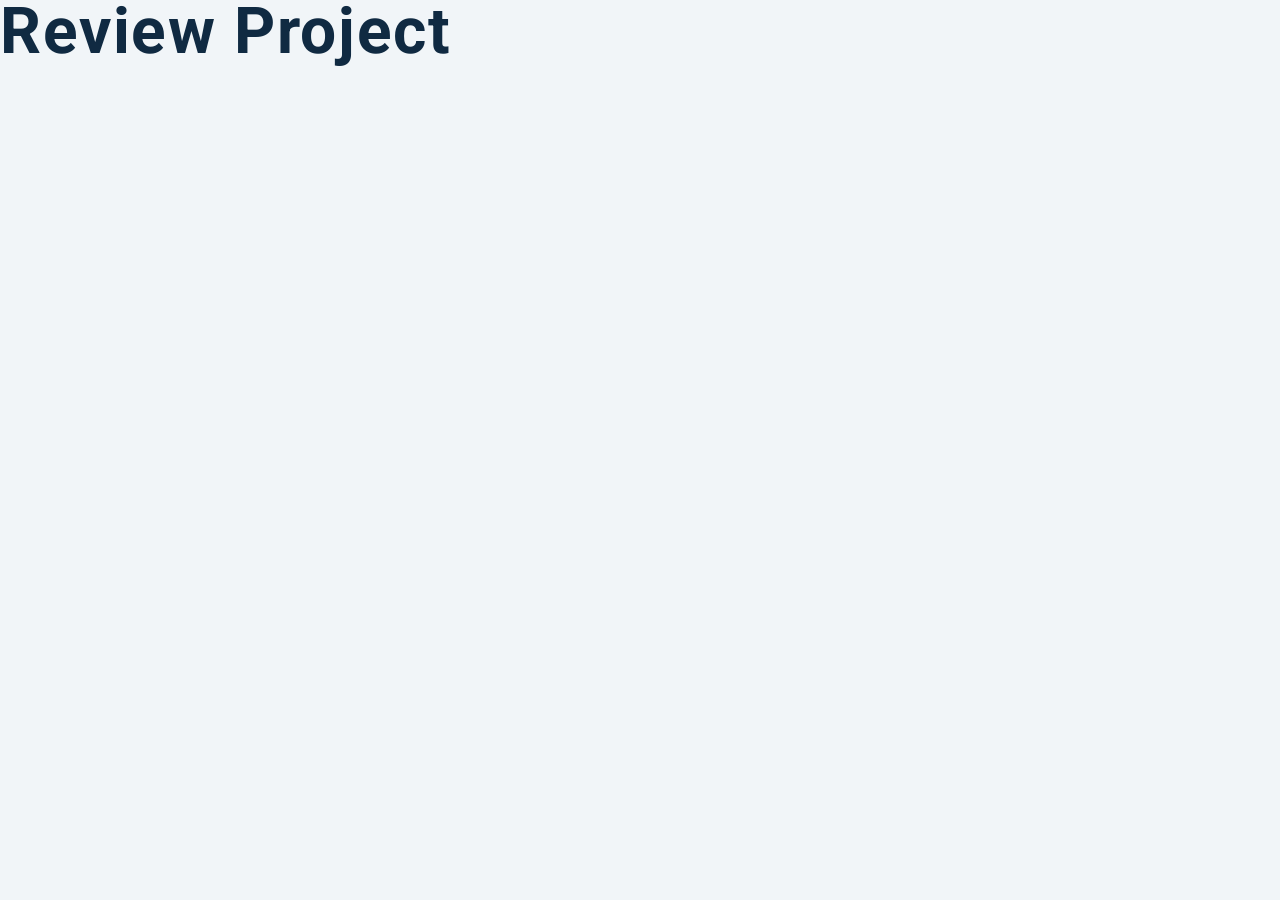
==== 03-reviews/index.html @ 64cb8d6f "added reiews project" ====
<!DOCTYPE html>
<html lang="en">
  <head>
    <meta charset="UTF-8" />
    <meta name="viewport" content="width=device-width, initial-scale=1.0" />
    <title>Starter</title>
    <!-- font-awesome -->
    <link
      rel="stylesheet"
      href="https://cdnjs.cloudflare.com/ajax/libs/font-awesome/5.14.0/css/all.min.css"
    />

    <!-- styles -->
    <link rel="stylesheet" href="styles.css" />
  </head>
  <body>
    <h1>review project</h1>
    <!-- javascript -->
    <script src="app.js"></script>
  </body>
</html>
---- 03-reviews/styles.css ----
/*
=============== 
Fonts
===============
*/
@import url("https://fonts.googleapis.com/css?family=Open+Sans|Roboto:400,700&display=swap");

/*
=============== 
Variables
===============
*/

:root {
  /* dark shades of primary color*/
  --clr-primary-1: hsl(205, 86%, 17%);
  --clr-primary-2: hsl(205, 77%, 27%);
  --clr-primary-3: hsl(205, 72%, 37%);
  --clr-primary-4: hsl(205, 63%, 48%);
  /* primary/main color */
  --clr-primary-5: hsl(205, 78%, 60%);
  /* lighter shades of primary color */
  --clr-primary-6: hsl(205, 89%, 70%);
  --clr-primary-7: hsl(205, 90%, 76%);
  --clr-primary-8: hsl(205, 86%, 81%);
  --clr-primary-9: hsl(205, 90%, 88%);
  --clr-primary-10: hsl(205, 100%, 96%);
  /* darkest grey - used for headings */
  --clr-grey-1: hsl(209, 61%, 16%);
  --clr-grey-2: hsl(211, 39%, 23%);
  --clr-grey-3: hsl(209, 34%, 30%);
  --clr-grey-4: hsl(209, 28%, 39%);
  /* grey used for paragraphs */
  --clr-grey-5: hsl(210, 22%, 49%);
  --clr-grey-6: hsl(209, 23%, 60%);
  --clr-grey-7: hsl(211, 27%, 70%);
  --clr-grey-8: hsl(210, 31%, 80%);
  --clr-grey-9: hsl(212, 33%, 89%);
  --clr-grey-10: hsl(210, 36%, 96%);
  --clr-white: #fff;
  --clr-red-dark: hsl(360, 67%, 44%);
  --clr-red-light: hsl(360, 71%, 66%);
  --clr-green-dark: hsl(125, 67%, 44%);
  --clr-green-light: hsl(125, 71%, 66%);
  --clr-black: #222;
  --ff-primary: "Roboto", sans-serif;
  --ff-secondary: "Open Sans", sans-serif;
  --transition: all 0.3s linear;
  --spacing: 0.1rem;
  --radius: 0.25rem;
  --light-shadow: 0 5px 15px rgba(0, 0, 0, 0.1);
  --dark-shadow: 0 5px 15px rgba(0, 0, 0, 0.2);
  --max-width: 1170px;
  --fixed-width: 620px;
}
/*
=============== 
Global Styles
===============
*/

*,
::after,
::before {
  margin: 0;
  padding: 0;
  box-sizing: border-box;
}
body {
  font-family: var(--ff-secondary);
  background: var(--clr-grey-10);
  color: var(--clr-grey-1);
  line-height: 1.5;
  font-size: 0.875rem;
}
ul {
  list-style-type: none;
}
a {
  text-decoration: none;
}
h1,
h2,
h3,
h4 {
  letter-spacing: var(--spacing);
  text-transform: capitalize;
  line-height: 1.25;
  margin-bottom: 0.75rem;
  font-family: var(--ff-primary);
}
h1 {
  font-size: 3rem;
}
h2 {
  font-size: 2rem;
}
h3 {
  font-size: 1.25rem;
}
h4 {
  font-size: 0.875rem;
}
p {
  margin-bottom: 1.25rem;
  color: var(--clr-grey-5);
}
@media screen and (min-width: 800px) {
  h1 {
    font-size: 4rem;
  }
  h2 {
    font-size: 2.5rem;
  }
  h3 {
    font-size: 1.75rem;
  }
  h4 {
    font-size: 1rem;
  }
  body {
    font-size: 1rem;
  }
  h1,
  h2,
  h3,
  h4 {
    line-height: 1;
  }
}
/*  global classes */

/* section */
.section {
  padding: 5rem 0;
}

.section-center {
  width: 90vw;
  margin: 0 auto;
  max-width: 1170px;
}
@media screen and (min-width: 992px) {
  .section-center {
    width: 95vw;
  }
}
main {
  min-height: 100vh;
  display: grid;
  place-items: center;
}

/*
=============== 
Reviews
===============
*/
main {
  min-height: 100vh;
  display: grid;
  place-items: center;
}
.title {
  text-align: center;
  margin-bottom: 4rem;
}
.underline {
  height: 0.25rem;
  width: 5rem;
  background: var(--clr-primary-5);
  margin-left: auto;
  margin-right: auto;
}
.container {
  width: 80vw;
  max-width: var(--fixed-width);
}
.review {
  background: var(--clr-white);
  padding: 1.5rem 2rem;
  border-radius: var(--radius);
  box-shadow: var(--light-shadow);
  transition: var(--transition);
  text-align: center;
}
.review:hover {
  box-shadow: var(--dark-shadow);
}
.img-container {
  position: relative;
  width: 150px;
  height: 150px;
  border-radius: 50%;
  margin: 0 auto;
  margin-bottom: 1.5rem;
}
#person-img {
  width: 100%;
  display: block;
  height: 100%;
  object-fit: cover;
  border-radius: 50%;
  position: relative;
}
.img-container::after {
  font-family: "Font Awesome 5 Free";
  font-weight: 900;
  content: "\f10e";
  position: absolute;
  top: 0;
  left: 0;
  width: 2.5rem;
  height: 2.5rem;
  display: grid;
  place-items: center;
  border-radius: 50%;
  transform: translateY(25%);
  background: var(--clr-primary-5);
  color: var(--clr-white);
}
.img-container::before {
  content: "";
  width: 100%;
  height: 100%;
  background: var(--clr-primary-5);
  position: absolute;
  top: -0.25rem;
  right: -0.5rem;
  border-radius: 50%;
}
#author {
  margin-bottom: 0.25rem;
}
#job {
  margin-bottom: 0.5rem;
  text-transform: uppercase;
  color: var(--clr-primary-5);
  font-size: 0.85rem;
}
#info {
  margin-bottom: 0.75rem;
}
.prev-btn,
.next-btn {
  color: var(--clr-primary-7);
  font-size: 1.25rem;
  background: transparent;
  border-color: transparent;
  margin: 0 0.5rem;
  transition: var(--transition);
  cursor: pointer;
}
.prev-btn:hover,
.next-btn:hover {
  color: var(--clr-primary-5);
}
.random-btn {
  margin-top: 0.5rem;
  background: var(--clr-primary-10);
  color: var(--clr-primary-5);
  padding: 0.25rem 0.5rem;
  text-transform: capitalize;
  border-radius: var(--radius);
  transition: var(--transition);
  border-color: var(--clr-primary-5);
  cursor: pointer;
}
.random-btn:hover {
  background: var(--clr-primary-5);
  color: var(--clr-primary-1);
}
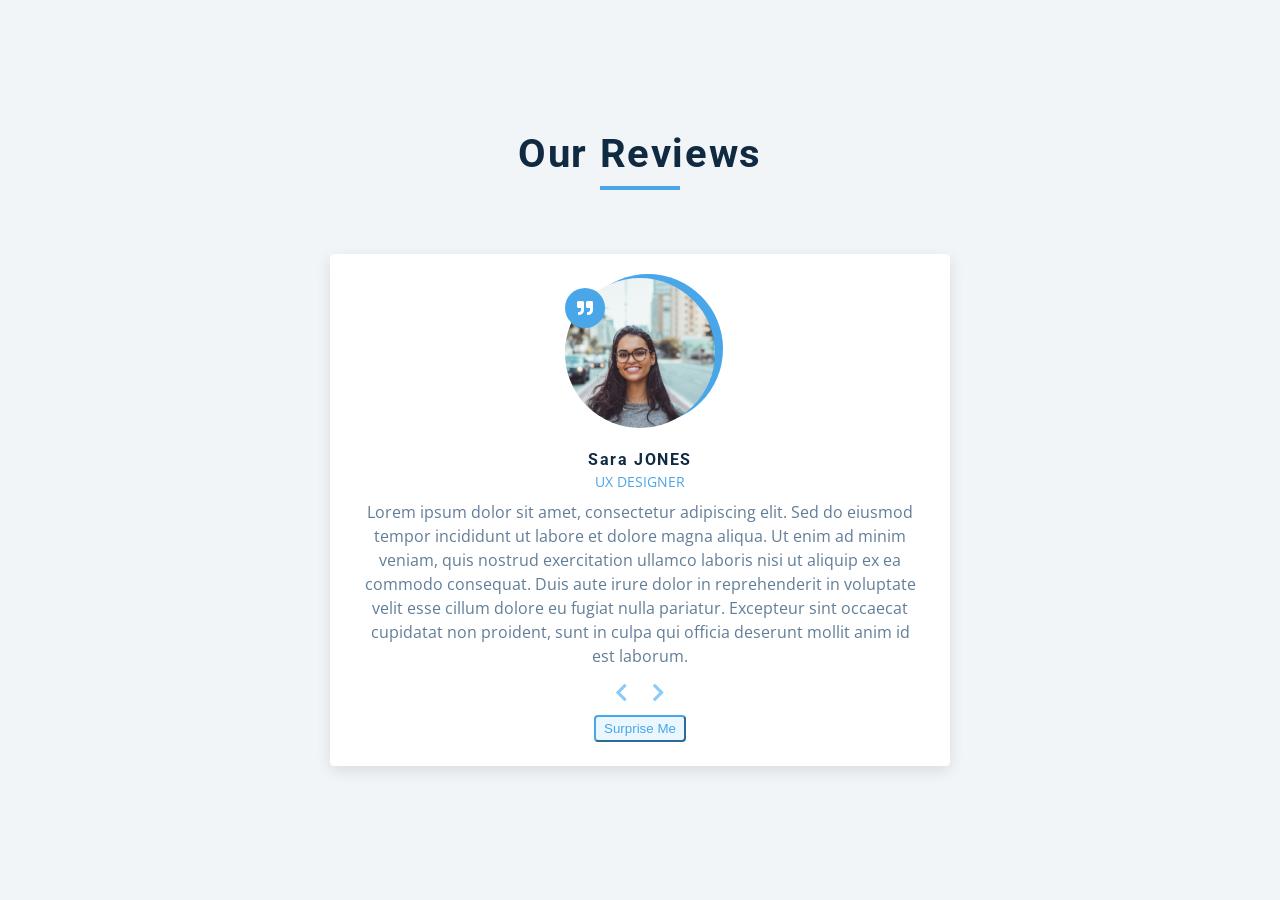
==== commit 8bb24731: "added reiews project" ====
--- a/03-reviews/index.html
+++ b/03-reviews/index.html
@@ -14,7 +14,46 @@
     <link rel="stylesheet" href="styles.css" />
   </head>
   <body>
-    <h1>review project</h1>
+    <!-- <h1>review project</h1> -->
+     <main>
+      <section class="container">
+        <!-- title -->
+        <div class="title">
+          <h2>Our Reviews</h2>
+          <div class="underline"></div>
+          
+        </div>
+
+        <!-- rfeview -->
+         <article class="review">
+          <div class="img-container">
+            <img src="./person-1.jpeg" id="person-img" alt="">
+          </div>
+          <h4 id="author">Sara JONES</h4>
+          <P id="job">UX DESIGNER</P>
+          <p id="info">Lorem ipsum dolor sit amet, consectetur adipiscing elit. 
+            Sed do eiusmod tempor incididunt ut labore et dolore magna aliqua. 
+            Ut enim ad minim veniam, quis nostrud exercitation ullamco laboris 
+            nisi ut aliquip ex ea commodo consequat. Duis aute irure dolor in reprehenderit 
+            in voluptate velit esse cillum dolore eu fugiat nulla pariatur. Excepteur sint 
+            occaecat cupidatat non proident, 
+            sunt in culpa qui officia deserunt mollit anim id est laborum.
+          </p>
+              <!-- prev next button -->
+               <div class="button-container">
+                <button class="prev-btn">
+                  <div class="i fas fa-chevron-left"></div>
+                </button>
+                 <button class="prev-btn">
+                  <div class="i fas fa-chevron-right"></div>
+                </button>
+               </div>
+               <!-- random button-->
+                <button class="random-btn">Surprise Me</button>
+         </article>
+      </section>
+     </main>
+
     <!-- javascript -->
     <script src="app.js"></script>
   </body>
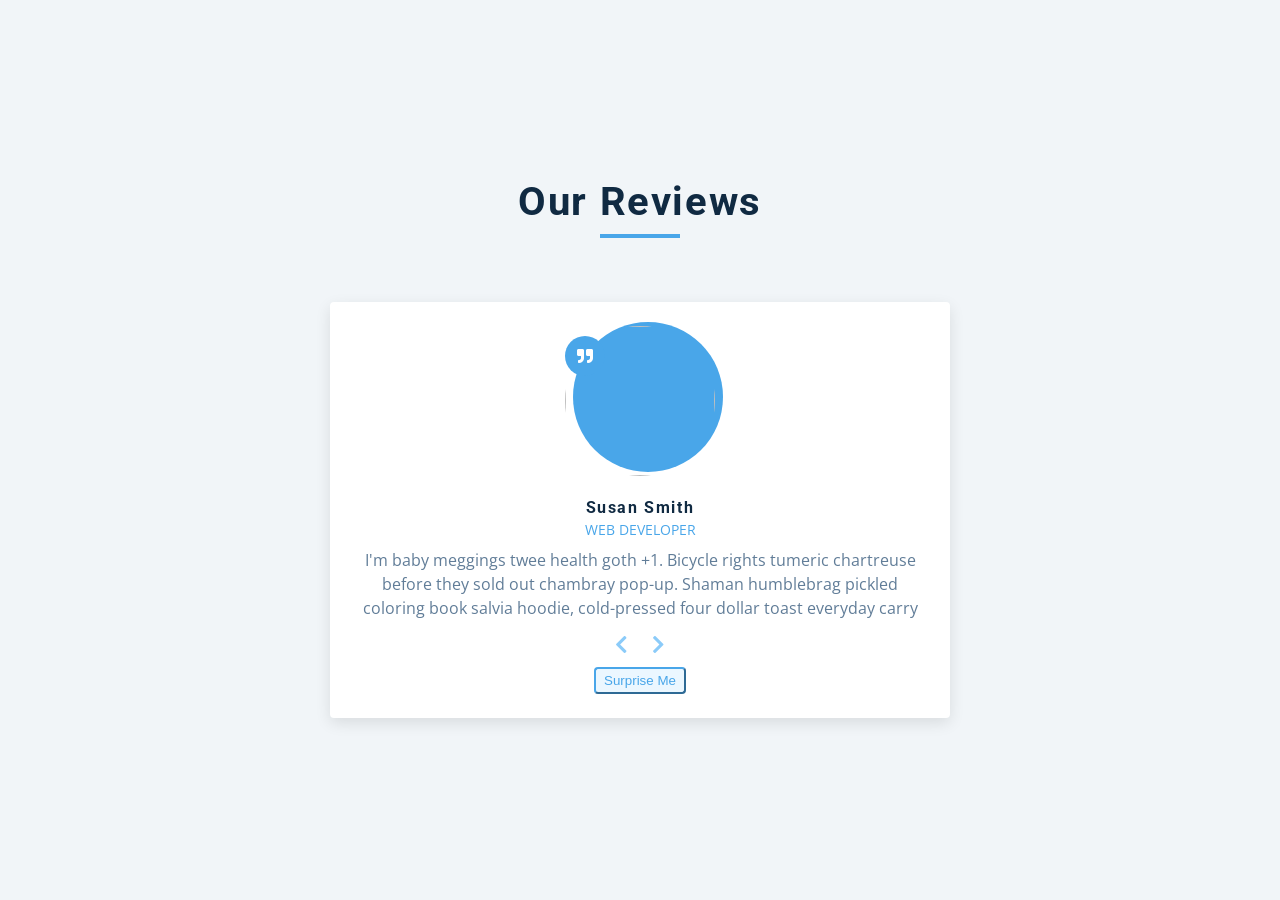
==== commit 3ad8569c: "added reiews project" ====
--- a/03-reviews/index.html
+++ b/03-reviews/index.html
@@ -44,7 +44,7 @@
                 <button class="prev-btn">
                   <div class="i fas fa-chevron-left"></div>
                 </button>
-                 <button class="prev-btn">
+                 <button class="next-btn">
                   <div class="i fas fa-chevron-right"></div>
                 </button>
                </div>
